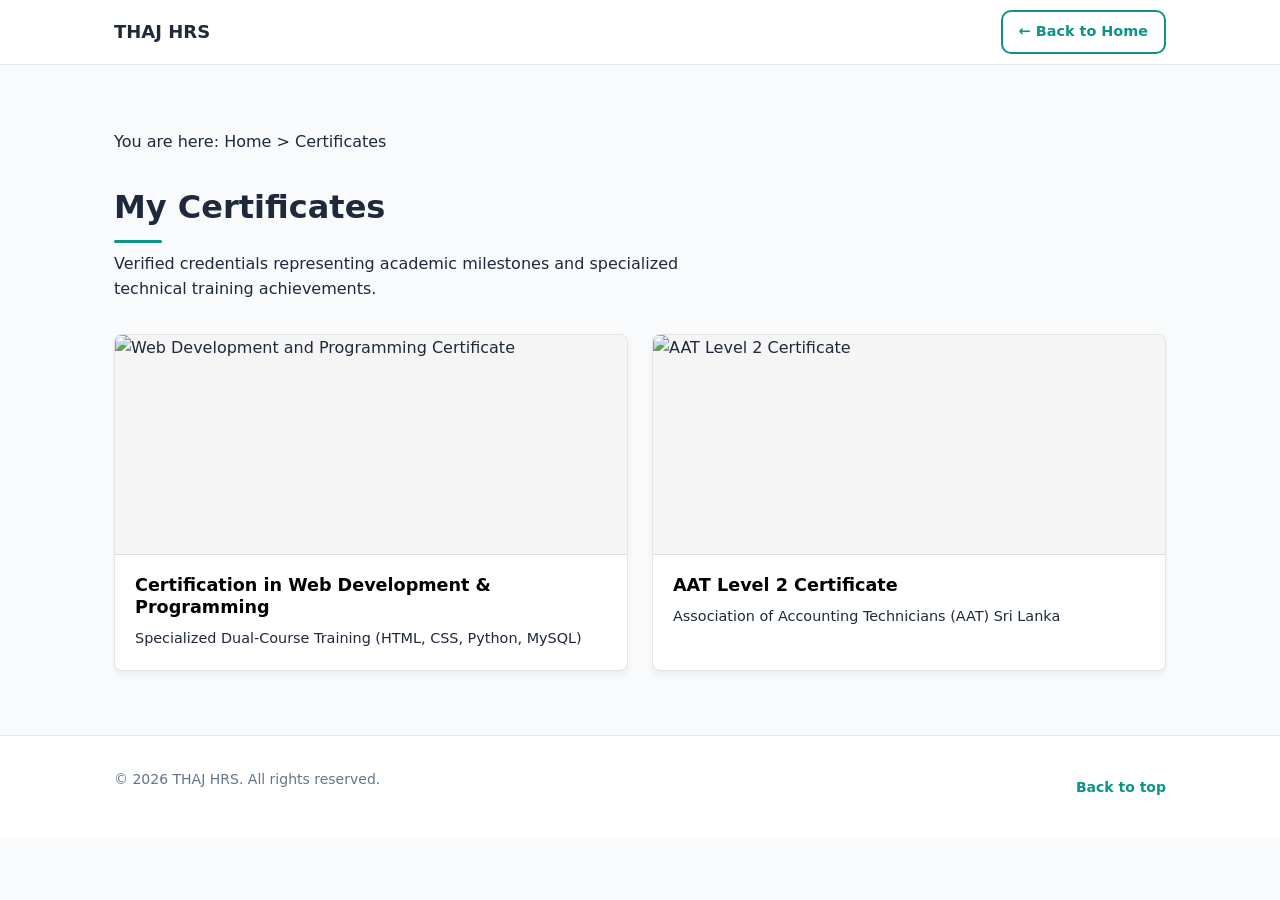
==== certificates.html @ c6d9af39 "Add certificates.html for displaying earned certificates" ====
<!DOCTYPE html>
<html lang="en">
<head>
  <meta charset="UTF-8">
  <meta name="viewport" content="width=device-width, initial-scale=1.0">
  <meta name="description" content="THAJ HRS — Earned Certificates">
  <title>THAJ HRS | Certificates</title>
  <link rel="stylesheet" href="css/style.css">
  <style>
    /* சான்றிதழ்களை கிரிட் வடிவில் அழகாகக் காட்டுவதற்கான பிரத்யேக ஸ்டைல் */
    .cert-grid {
      display: grid;
      grid-template-columns: repeat(auto-fit, minmax(300px, 1fr));
      gap: 24px;
      margin-top: 2rem;
    }
    .cert-card {
      background: #ffffff;
      border: 1px solid rgba(0, 0, 0, 0.1);
      border-radius: 8px;
      overflow: hidden;
      box-shadow: 0 4px 6px rgba(0, 0, 0, 0.05);
      transition: transform 0.2s ease;
    }
    .cert-card:hover {
      transform: translateY(-5px);
    }
    .cert-img-wrap {
      width: 100%;
      height: 220px;
      background-color: #f5f5f5;
      border-bottom: 1px solid rgba(0, 0, 0, 0.1);
    }
    .cert-img {
      width: 100%;
      height: 100%;
      object-fit: contain; /* முழு சான்றிதழும் சிதையாமல் தெரிய இது உதவும் */
      display: block;
    }
    .cert-info {
      padding: 1.25rem;
    }
    .cert-title {
      font-size: 1.1rem;
      font-weight: 700;
      margin-bottom: 0.5rem;
      color: #000000;
    }
    .cert-issuer {
      font-size: 0.9rem;
      color: var(--clr-text-muted);
    }
    .back-nav {
      margin-bottom: 2rem;
    }
  </style>
</head>
<body>

  <header class="site-header">
    <nav class="nav" aria-label="Navigation">
      <a class="nav__logo" href="index.html">THAJ HRS</a>
      <a href="index.html" class="btn btn--secondary" style="padding: 0.5rem 1rem; font-size: 0.9rem;">← Back to Home</a>
    </nav>
  </header>

  <main id="main" class="section">
    <div class="container">
      
      <div class="back-nav">
        <p style="color: var(--clr-text-muted);">You are here: <a href="index.html" style="color: var(--clr-text);">Home</a> &gt; Certificates</p>
      </div>

      <h1 class="section__title" style="text-align: left; margin-bottom: 0.5rem;">My Certificates</h1>
      <p style="color: var(--clr-text-muted); max-width: 600px;">Verified credentials representing academic milestones and specialized technical training achievements.</p>

      <!-- சான்றிதழ்கள் பட்டியல் தொடக்கம் -->
      <div class="cert-grid">

        <!-- சான்றிதழ் 1: Web Development & Programming -->
        <article class="cert-card">
          <div class="cert-img-wrap">
            <!-- குறிப்பு: உங்களது சான்றிதழ் படத்தின் சரியான முகவரியை src-ல் இடவும் -->
            <img class="cert-img" src="assets/web-certificate.jpeg" alt="Web Development and Programming Certificate">
          </div>
          <div class="cert-info">
            <h2 class="cert-title">Certification in Web Development &amp; Programming</h2>
            <p class="cert-issuer">Specialized Dual-Course Training (HTML, CSS, Python, MySQL)</p>
          </div>
        </article>

        <!-- சான்றிதழ் 2: AAT Sri Lanka (உதாரணத்திற்கு சேர்க்கப்பட்டுள்ளது, தேவைக்கேற்ப மாற்றலாம்) -->
        <article class="cert-card">
          <div class="cert-img-wrap">
            <img class="cert-img" src="assets/aat-certificate.jpeg" alt="AAT Level 2 Certificate">
          </div>
          <div class="cert-info">
            <h2 class="cert-title">AAT Level 2 Certificate</h2>
            <p class="cert-issuer">Association of Accounting Technicians (AAT) Sri Lanka</p>
          </div>
        </article>

        <!-- மேலும் சான்றிதழ்கள் இருந்தால் மேலே உள்ள <article>...</article> பகுதியை நகலெடுத்து கீழே சேர்த்துக்கொள்ளலாம் -->

      </div>
      <!-- சான்றிதழ்கள் பட்டியல் முடிவு -->

    </div>
  </main>

  <footer class="footer">
    <div class="container footer__inner">
      <p class="footer__text">&copy; 2026 THAJ HRS. All rights reserved.</p>
      <a class="footer__top" href="#">Back to top</a>
    </div>
  </footer>

</body>
</html>
---- css/style.css ----
/* ==========================================================================
   Portfolio CV — Design tokens
   ========================================================================== */

:root {
  --color-bg: #f8fafc;
  --color-bg-alt: #f1f5f9;
  --color-surface: #ffffff;
  --color-text: #1e293b;
  --color-text-muted: #64748b;
  --color-accent: #0d9488;
  --color-accent-hover: #0f766e;
  --color-accent-light: #ccfbf1;
  --color-border: #e2e8f0;
  --color-header-bg: rgba(255, 255, 255, 0.92);

  --font-family: system-ui, -apple-system, "Segoe UI", Roboto, "Helvetica Neue", Arial, sans-serif;

  --space-xs: 0.25rem;
  --space-sm: 0.5rem;
  --space-md: 1rem;
  --space-lg: 1.5rem;
  --space-xl: 2rem;
  --space-2xl: 3rem;
  --space-3xl: 4rem;

  --radius-sm: 0.375rem;
  --radius-md: 0.625rem;
  --radius-lg: 1rem;
  --radius-full: 9999px;

  --shadow-sm: 0 1px 2px rgba(15, 23, 42, 0.06);
  --shadow-md: 0 4px 12px rgba(15, 23, 42, 0.08);
  --shadow-lg: 0 8px 24px rgba(15, 23, 42, 0.1);

  --max-width: 1100px;
  --header-height: 4rem;
  --transition: 0.2s ease;
}

/* ==========================================================================
   Reset & base
   ========================================================================== */

*,
*::before,
*::after {
  box-sizing: border-box;
}

html {
  scroll-behavior: smooth;
}

body {
  margin: 0;
  font-family: var(--font-family);
  font-size: 1rem;
  line-height: 1.6;
  color: var(--color-text);
  background-color: var(--color-bg);
}

img {
  max-width: 100%;
  height: auto;
  display: block;
}

ul {
  margin: 0;
  padding: 0;
  list-style: none;
}

a {
  color: var(--color-accent);
  text-decoration: none;
  transition: color var(--transition);
}

a:hover {
  color: var(--color-accent-hover);
}

h1, h2, h3 {
  line-height: 1.25;
  margin: 0;
}

p {
  margin: 0 0 var(--space-md);
}

p:last-child {
  margin-bottom: 0;
}

/* ==========================================================================
   Utilities
   ========================================================================== */

.container {
  width: 100%;
  max-width: var(--max-width);
  margin: 0 auto;
  padding: 0 var(--space-lg);
}

.skip-link {
  position: absolute;
  top: -100%;
  left: var(--space-md);
  z-index: 200;
  padding: var(--space-sm) var(--space-md);
  background: var(--color-accent);
  color: #fff;
  border-radius: var(--radius-sm);
}

.skip-link:focus {
  top: var(--space-md);
}

/* ==========================================================================
   Buttons
   ========================================================================== */

.btn {
  display: inline-flex;
  align-items: center;
  justify-content: center;
  padding: 0.75rem 1.5rem;
  font-size: 0.9375rem;
  font-weight: 600;
  border-radius: var(--radius-md);
  border: 2px solid transparent;
  cursor: pointer;
  transition: background-color var(--transition), color var(--transition), border-color var(--transition), transform var(--transition);
}

.btn:focus-visible {
  outline: 2px solid var(--color-accent);
  outline-offset: 2px;
}

.btn--primary {
  background-color: var(--color-accent);
  color: #fff;
}

.btn--primary:hover {
  background-color: var(--color-accent-hover);
  color: #fff;
}

.btn--secondary {
  background-color: transparent;
  color: var(--color-accent);
  border-color: var(--color-accent);
}

.btn--secondary:hover {
  background-color: var(--color-accent-light);
  color: var(--color-accent-hover);
}

.btn--block {
  width: 100%;
}

/* ==========================================================================
   Cards
   ========================================================================== */

.card {
  background: var(--color-surface);
  border: 1px solid var(--color-border);
  border-radius: var(--radius-lg);
  padding: var(--space-lg);
  box-shadow: var(--shadow-sm);
}

/* ==========================================================================
   Header & navigation
   ========================================================================== */

.site-header {
  position: sticky;
  top: 0;
  z-index: 100;
  background: var(--color-header-bg);
  border-bottom: 1px solid var(--color-border);
  backdrop-filter: blur(8px);
}

.nav {
  display: flex;
  align-items: center;
  justify-content: space-between;
  max-width: var(--max-width);
  margin: 0 auto;
  padding: 0 var(--space-lg);
  height: var(--header-height);
}

.nav__logo {
  font-weight: 700;
  font-size: 1.125rem;
  color: var(--color-text);
}

.nav__logo:hover {
  color: var(--color-accent);
}

.nav__toggle {
  display: flex;
  flex-direction: column;
  justify-content: center;
  gap: 5px;
  width: 2.5rem;
  height: 2.5rem;
  padding: var(--space-sm);
  background: transparent;
  border: none;
  cursor: pointer;
  border-radius: var(--radius-sm);
}

.nav__toggle:focus-visible {
  outline: 2px solid var(--color-accent);
  outline-offset: 2px;
}

.nav__toggle-bar {
  display: block;
  width: 100%;
  height: 2px;
  background: var(--color-text);
  border-radius: 1px;
  transition: transform var(--transition), opacity var(--transition);
}

.nav__toggle[aria-expanded="true"] .nav__toggle-bar:nth-child(1) {
  transform: translateY(7px) rotate(45deg);
}

.nav__toggle[aria-expanded="true"] .nav__toggle-bar:nth-child(2) {
  opacity: 0;
}

.nav__toggle[aria-expanded="true"] .nav__toggle-bar:nth-child(3) {
  transform: translateY(-7px) rotate(-45deg);
}

.nav__menu {
  display: none;
  position: absolute;
  top: var(--header-height);
  left: 0;
  right: 0;
  flex-direction: column;
  background: var(--color-surface);
  border-bottom: 1px solid var(--color-border);
  padding: var(--space-md) var(--space-lg);
  gap: var(--space-xs);
  box-shadow: var(--shadow-md);
}

.nav__menu.is-open {
  display: flex;
}

.nav__menu a {
  display: block;
  padding: var(--space-sm) 0;
  color: var(--color-text);
  font-weight: 500;
}

.nav__menu a:hover,
.nav__menu a:focus-visible {
  color: var(--color-accent);
}

@media (min-width: 768px) {
  .nav__toggle {
    display: none;
  }

  .nav__menu {
    display: flex;
    position: static;
    flex-direction: row;
    align-items: center;
    gap: var(--space-lg);
    background: transparent;
    border: none;
    padding: 0;
    box-shadow: none;
  }

  .nav__menu a {
    padding: var(--space-sm) 0;
    font-size: 0.9375rem;
  }
}

/* ==========================================================================
   Hero
   ========================================================================== */

.hero {
  padding: var(--space-2xl) 0 var(--space-3xl);
  background: linear-gradient(180deg, var(--color-bg-alt) 0%, var(--color-bg) 100%);
}

.hero__inner {
  display: flex;
  flex-direction: column-reverse;
  align-items: center;
  gap: var(--space-xl);
}

.hero__content {
  text-align: center;
}

.hero__greeting {
  font-size: 1rem;
  color: var(--color-text-muted);
  margin-bottom: var(--space-sm);
}

.hero__name {
  font-size: clamp(2rem, 5vw, 3rem);
  font-weight: 800;
  letter-spacing: -0.02em;
  margin-bottom: var(--space-sm);
}

.hero__title {
  font-size: 1.25rem;
  font-weight: 600;
  color: var(--color-accent);
  margin-bottom: var(--space-md);
}

.hero__tagline {
  font-size: 1.0625rem;
  color: var(--color-text-muted);
  max-width: 36rem;
  margin: 0 auto var(--space-xl);
}

.hero__actions {
  display: flex;
  flex-wrap: wrap;
  gap: var(--space-md);
  justify-content: center;
}

.hero__image-wrap {
  flex-shrink: 0;
}

.hero__image {
  width: 200px;
  height: 200px;
  border-radius: var(--radius-full);
  border: 4px solid var(--color-surface);
  box-shadow: var(--shadow-lg);
  object-fit: cover;
}

@media (min-width: 768px) {
  .hero {
    padding: var(--space-3xl) 0;
  }

  .hero__inner {
    flex-direction: row;
    justify-content: space-between;
    align-items: center;
    gap: var(--space-2xl);
  }

  .hero__content {
    text-align: left;
    flex: 1;
  }

  .hero__tagline {
    margin: 0 0 var(--space-xl);
  }

  .hero__actions {
    justify-content: flex-start;
  }

  .hero__image {
    width: 280px;
    height: 280px;
  }
}

/* ==========================================================================
   Sections
   ========================================================================== */

.section {
  padding: var(--space-3xl) 0;
}

.section--alt {
  background-color: var(--color-bg-alt);
}

.section__title {
  font-size: clamp(1.5rem, 3vw, 2rem);
  font-weight: 700;
  margin-bottom: var(--space-xl);
  position: relative;
  padding-bottom: var(--space-md);
}

.section__title::after {
  content: "";
  position: absolute;
  bottom: 0;
  left: 0;
  width: 3rem;
  height: 3px;
  background: var(--color-accent);
  border-radius: var(--radius-full);
}

/* ==========================================================================
   About
   ========================================================================== */

.about__grid {
  display: grid;
  gap: var(--space-xl);
}

.about__text p {
  color: var(--color-text-muted);
  font-size: 1.0625rem;
}

.about__highlights-title {
  font-size: 1rem;
  font-weight: 600;
  margin-bottom: var(--space-md);
}

.about__list li {
  padding: var(--space-sm) 0;
  border-bottom: 1px solid var(--color-border);
  color: var(--color-text-muted);
  font-size: 0.9375rem;
}

.about__list li:last-child {
  border-bottom: none;
}

.about__list strong {
  color: var(--color-text);
}

@media (min-width: 768px) {
  .about__grid {
    grid-template-columns: 1.5fr 1fr;
    align-items: start;
  }
}

/* ==========================================================================
   Skills
   ========================================================================== */

.skills__grid {
  display: grid;
  gap: var(--space-lg);
}

.skill-group__title {
  font-size: 0.875rem;
  font-weight: 600;
  text-transform: uppercase;
  letter-spacing: 0.05em;
  color: var(--color-text-muted);
  margin-bottom: var(--space-md);
}

.tag-list {
  display: flex;
  flex-wrap: wrap;
  gap: var(--space-sm);
}

.tag-list--sm {
  margin-bottom: var(--space-md);
}

.tag {
  display: inline-block;
  padding: 0.35rem 0.75rem;
  font-size: 0.8125rem;
  font-weight: 500;
  background: var(--color-accent-light);
  color: var(--color-accent-hover);
  border-radius: var(--radius-full);
}

@media (min-width: 768px) {
  .skills__grid {
    grid-template-columns: repeat(3, 1fr);
  }
}

/* ==========================================================================
   Experience (timeline)
   ========================================================================== */

.timeline {
  display: flex;
  flex-direction: column;
  gap: var(--space-lg);
}

.timeline__role {
  font-size: 1.125rem;
  font-weight: 600;
  margin-bottom: var(--space-xs);
}

.timeline__meta {
  font-size: 0.9375rem;
  color: var(--color-text-muted);
  margin-bottom: var(--space-md);
}

.timeline__bullets {
  list-style: disc;
  padding-left: 1.25rem;
  color: var(--color-text-muted);
  font-size: 0.9375rem;
}

.timeline__bullets li {
  margin-bottom: var(--space-sm);
}

.timeline__bullets li:last-child {
  margin-bottom: 0;
}

/* ==========================================================================
   Projects
   ========================================================================== */

.projects__grid {
  display: grid;
  gap: var(--space-lg);
}

.project-card__title {
  font-size: 1.125rem;
  font-weight: 600;
  margin-bottom: var(--space-sm);
}

.project-card__desc {
  color: var(--color-text-muted);
  font-size: 0.9375rem;
  margin-bottom: var(--space-md);
}

.project-card__links {
  display: flex;
  gap: var(--space-lg);
}

.project-card__link {
  font-size: 0.875rem;
  font-weight: 600;
}

@media (min-width: 768px) {
  .projects__grid {
    grid-template-columns: repeat(3, 1fr);
  }
}

/* ==========================================================================
   Education
   ========================================================================== */

.education-card__degree {
  font-size: 1.125rem;
  font-weight: 600;
  margin-bottom: var(--space-xs);
}

.education-card__meta {
  font-size: 0.9375rem;
  color: var(--color-text-muted);
  margin-bottom: var(--space-md);
}

.education-card__desc {
  color: var(--color-text-muted);
  font-size: 0.9375rem;
}

/* ==========================================================================
   Contact
   ========================================================================== */

.contact__grid {
  display: grid;
  gap: var(--space-xl);
}

.contact__intro p {
  color: var(--color-text-muted);
  font-size: 1.0625rem;
  margin-bottom: var(--space-lg);
}

.contact__links {
  display: flex;
  flex-direction: column;
  gap: var(--space-md);
}

.contact__link {
  display: block;
  color: var(--color-text);
  padding: var(--space-sm) 0;
}

.contact__link:hover {
  color: var(--color-accent);
}

.contact__link-label {
  display: block;
  font-size: 0.75rem;
  font-weight: 600;
  text-transform: uppercase;
  letter-spacing: 0.05em;
  color: var(--color-text-muted);
  margin-bottom: var(--space-xs);
}

.contact__cta-title {
  font-size: 1.125rem;
  font-weight: 600;
  margin-bottom: var(--space-sm);
}

.contact__cta-text {
  color: var(--color-text-muted);
  font-size: 0.9375rem;
  margin-bottom: var(--space-lg);
}

@media (min-width: 768px) {
  .contact__grid {
    grid-template-columns: 1fr 1fr;
    align-items: start;
  }
}

/* ==========================================================================
   Footer
   ========================================================================== */

.footer {
  padding: var(--space-xl) 0;
  border-top: 1px solid var(--color-border);
  background: var(--color-surface);
}

.footer__inner {
  display: flex;
  flex-direction: column;
  align-items: center;
  gap: var(--space-md);
  text-align: center;
}

.footer__text {
  font-size: 0.875rem;
  color: var(--color-text-muted);
}

.footer__top {
  font-size: 0.875rem;
  font-weight: 600;
}

@media (min-width: 768px) {
  .footer__inner {
    flex-direction: row;
    justify-content: space-between;
    text-align: left;
  }
}

/* ==========================================================================
   Print styles
   ========================================================================== */

@media print {
  .site-header,
  .hero__actions,
  .footer__top,
  .nav__toggle {
    display: none !important;
  }

  .hero {
    padding: var(--space-lg) 0;
  }

  .section {
    padding: var(--space-lg) 0;
    break-inside: avoid;
  }

  .card {
    box-shadow: none;
    border: 1px solid #ccc;
  }

  a {
    color: var(--color-text);
  }
}
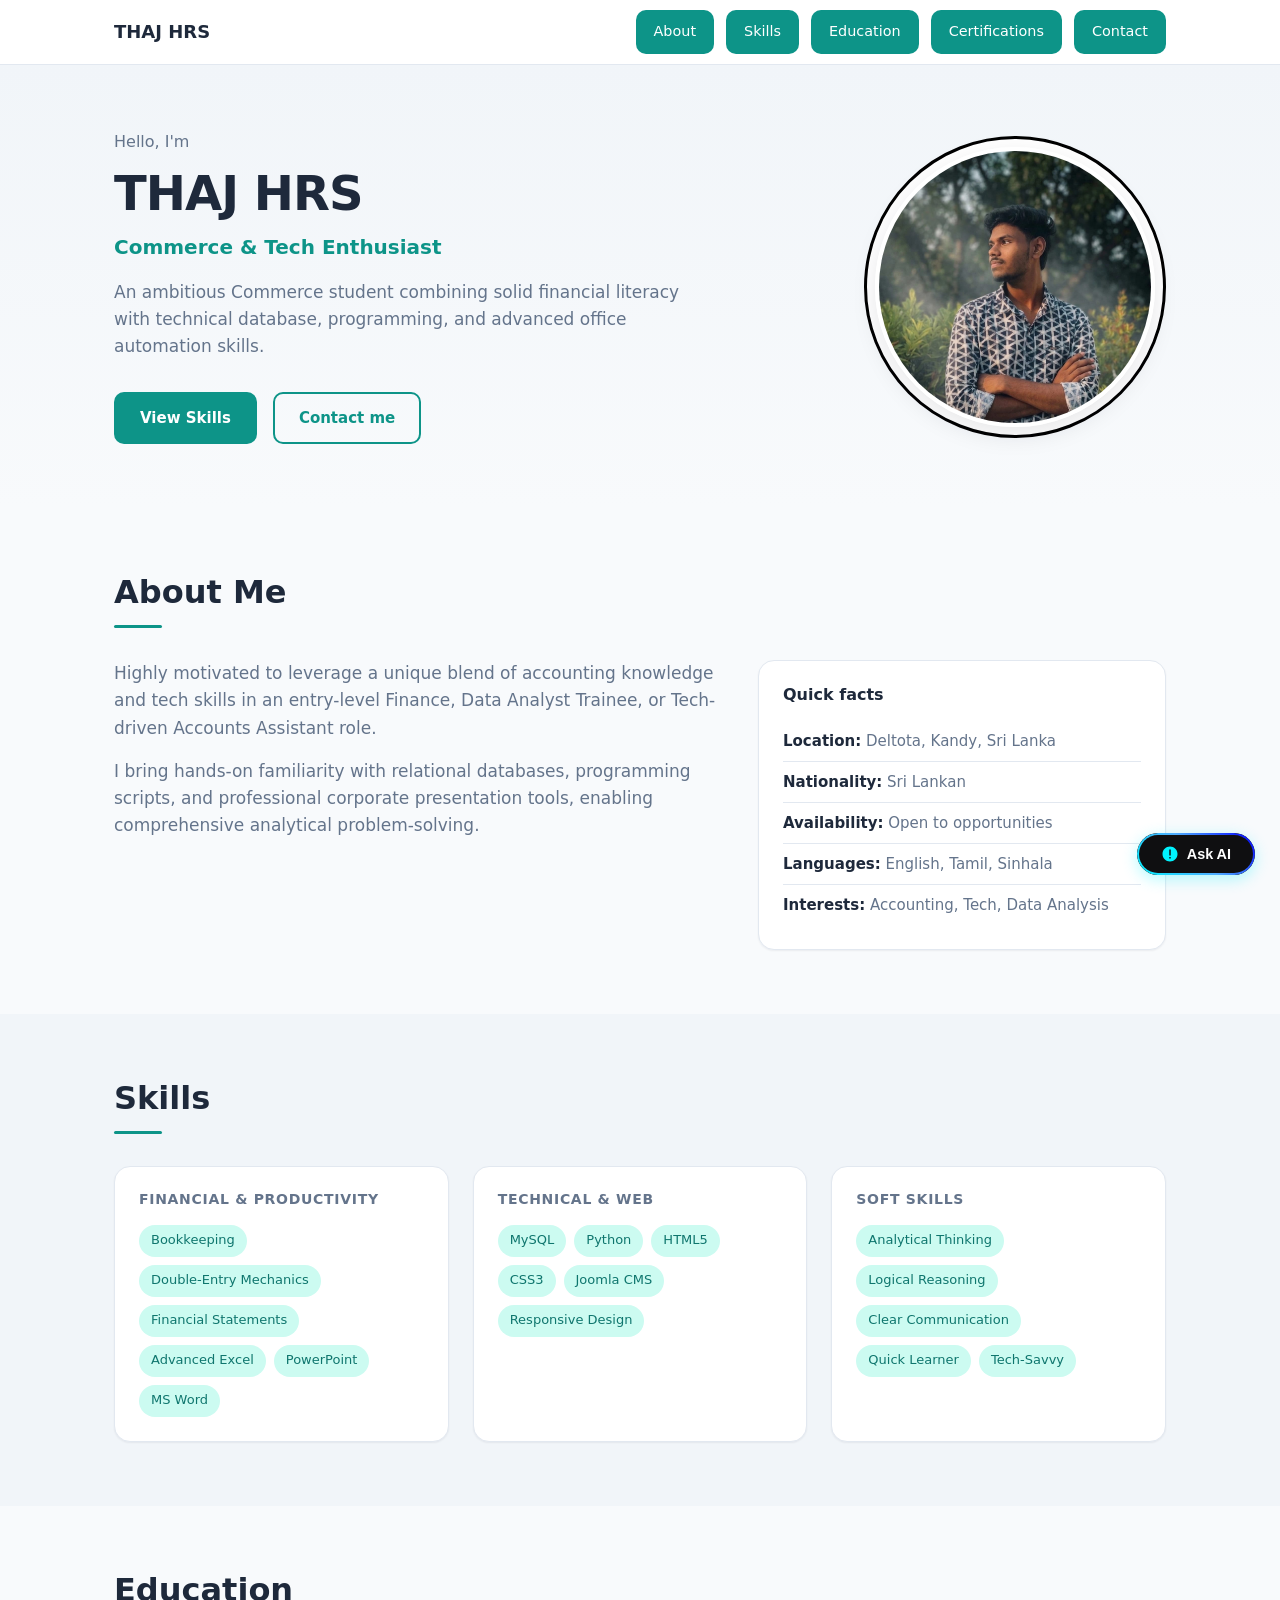
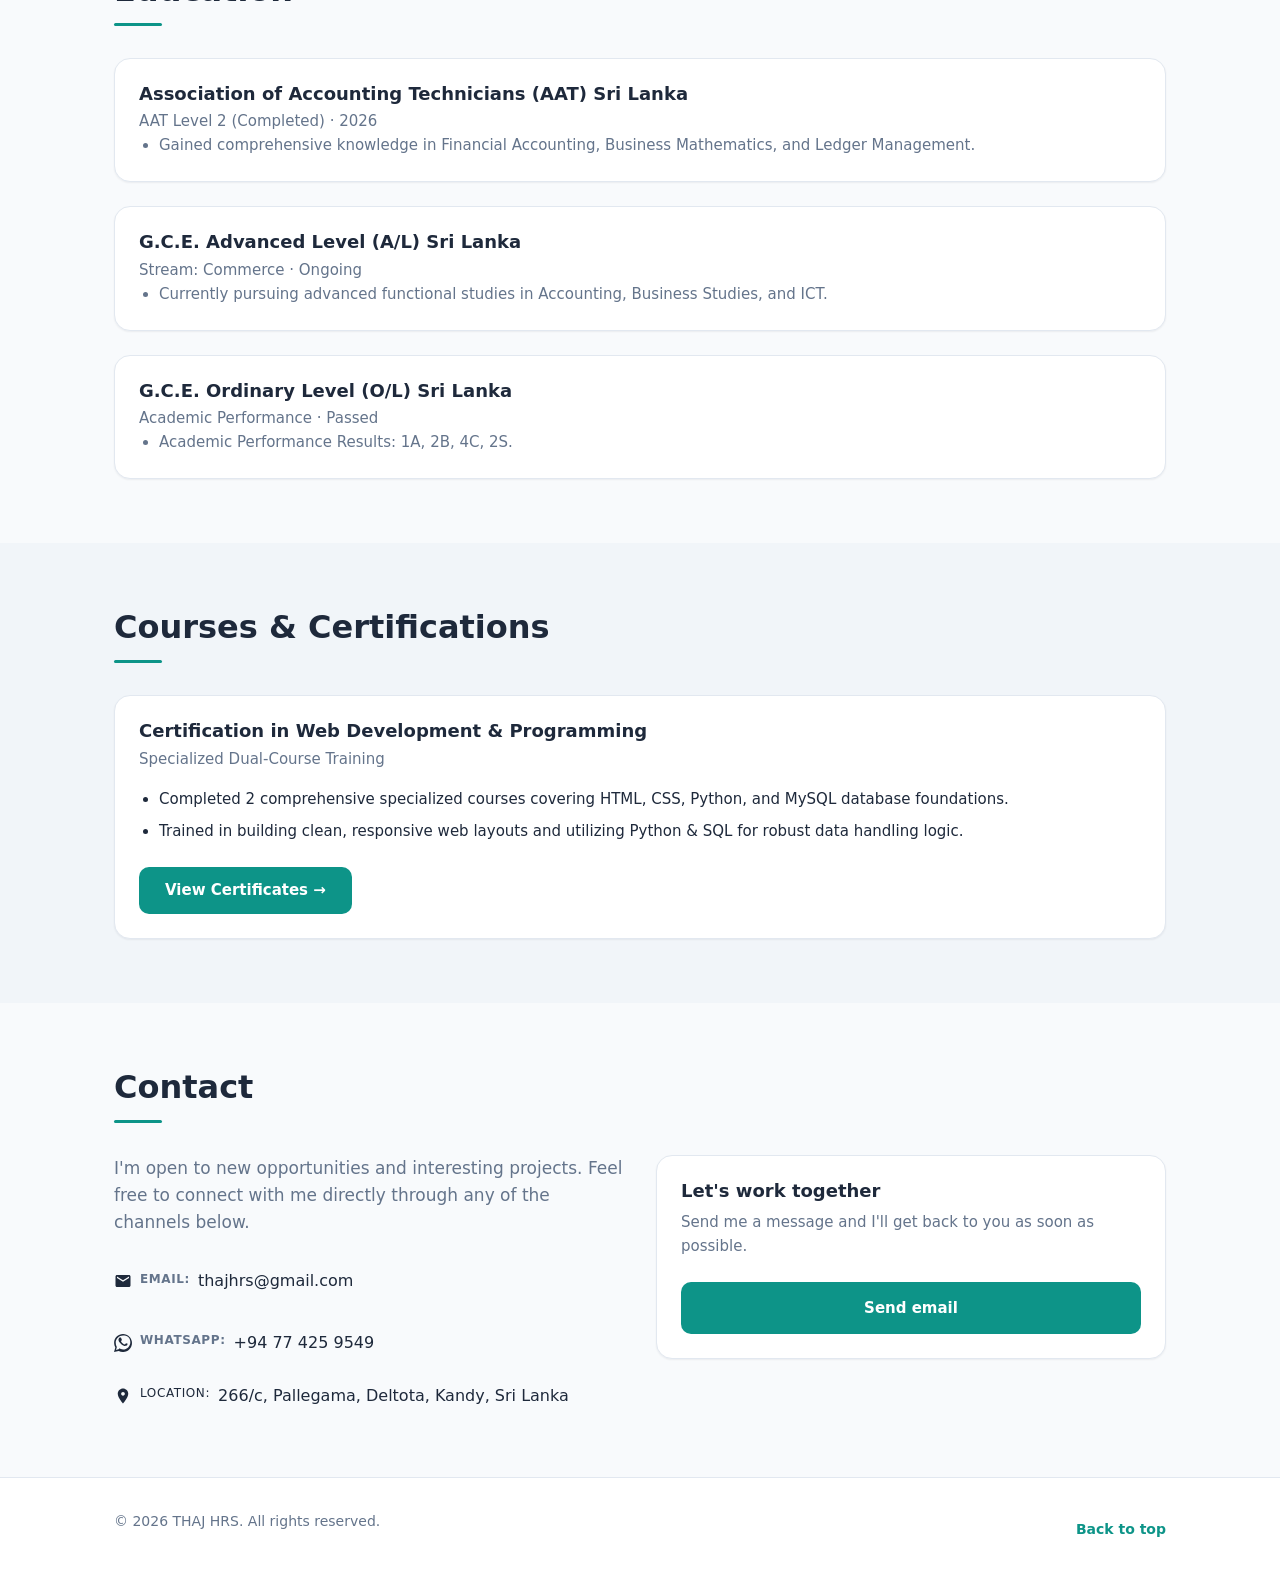
==== commit e170a03b: "Revamp certificates.html with new sections and features Updated the page title and description, adde" ====
--- a/certificates.html
+++ b/certificates.html
@@ -3,109 +3,418 @@
 <head>
   <meta charset="UTF-8">
   <meta name="viewport" content="width=device-width, initial-scale=1.0">
-  <meta name="description" content="THAJ HRS — Earned Certificates">
-  <title>THAJ HRS | Certificates</title>
+  <meta name="description" content="THAJ HRS — Portfolio and CV">
+  <title>THAJ HRS | Portfolio</title>
   <link rel="stylesheet" href="css/style.css">
   <style>
-    /* சான்றிதழ்களை கிரிட் வடிவில் அழகாகக் காட்டுவதற்கான பிரத்யேக ஸ்டைல் */
-    .cert-grid {
-      display: grid;
-      grid-template-columns: repeat(auto-fit, minmax(300px, 1fr));
-      gap: 24px;
-      margin-top: 2rem;
-    }
-    .cert-card {
-      background: #ffffff;
-      border: 1px solid rgba(0, 0, 0, 0.1);
+    /* கணினியில் (Desktop) மெனு பட்டன்கள் அழகாக வரிசையாக இருக்கவும், 
+       போனில் (Mobile) அந்த 3 கோடுகளுக்குள் மறைந்திருக்கவும் இந்த சிறிய பிரத்யேக ஸ்டைல் உதவுகிறது */
+    @media (min-width: 769px) {
+      .nav__menu {
+        display: flex !important;
+        gap: 12px !important;
+        list-style: none !important;
+        padding: 0 !important;
+        margin: 0 !important;
+        align-items: center !important;
+      }
+    }
+    @media (max-width: 768px) {
+      .nav__menu {
+        list-style: none !important;
+        padding: 0 !important;
+        margin: 0 !important;
+      }
+      .nav__menu li {
+        width: 100% !important;
+        text-align: center !important;
+        margin-bottom: 8px !important;
+      }
+      .nav__menu a {
+        display: block !important;
+        width: 100% !important;
+      }
+
+      /* போனில் பார்க்கும்போது மட்டும் கறுப்பு பார்டர் மெலிதாகவும், இடைவெளி குறையவும் இது உதவும் */
+      .hero__image-wrap {
+        border: 1.5px solid #000000 !important; 
+        padding: 4px !important;              
+      }
+    }
+
+    /* லோகோக்கள் மற்றும் எழுத்துக்கள் நேராக சீரமைக்கப்பட (Alignment) இந்த ஸ்டைல் உதவுகிறது */
+    .contact__link-container {
+      display: inline-flex;
+      align-items: center;
+      gap: 8px;
+    }
+    .contact-icon {
+      width: 18px;
+      height: 18px;
+      fill: currentColor;
+      flex-shrink: 0;
+    }
+
+    /* ==========================================================================
+       AI CHATBOT DESIGN STYLES WITH GLOW EFFECT
+       ========================================================================== */
+    .ai-chat-trigger {
+      position: fixed;
+      bottom: 25px;
+      right: 25px;
+      z-index: 9999;
+      background: #0f0f11;
+      color: #ffffff;
+      border: none;
+      border-radius: 50px;
+      padding: 12px 24px;
+      font-size: 0.9rem;
+      font-weight: 600;
+      cursor: pointer;
+      display: flex;
+      align-items: center;
+      gap: 8px;
+      box-shadow: 0 4px 15px rgba(0, 242, 254, 0.3);
+      transition: all 0.3s ease;
+    }
+    .ai-chat-trigger::before {
+      content: '';
+      position: absolute;
+      top: 0; left: 0; right: 0; bottom: 0;
+      border-radius: 50px;
+      padding: 2px;
+      background: linear-gradient(45deg, #00f2fe, #4facfe, #0000ff);
+      -webkit-mask: linear-gradient(#fff 0 0) content-box, linear-gradient(#fff 0 0);
+      -webkit-mask-composite: xor;
+      mask-composite: exclude;
+    }
+    .ai-chat-trigger:hover {
+      transform: translateY(-3px);
+      box-shadow: 0 6px 20px rgba(79, 172, 254, 0.5);
+    }
+    .ai-chat-icon {
+      width: 18px;
+      height: 18px;
+      fill: #00f2fe;
+    }
+    .ai-window-container {
+      position: fixed;
+      bottom: 85px;
+      right: 25px;
+      width: 340px;
+      max-width: 90vw;
+      height: 450px;
+      background: #16161a;
+      border-radius: 16px;
+      box-shadow: 0 8px 32px rgba(0,0,0,0.4);
+      z-index: 9999;
+      display: flex;
+      flex-direction: column;
+      overflow: hidden;
+      border: 1px solid rgba(255,255,255,0.08);
+      font-family: system-ui, -apple-system, sans-serif;
+    }
+    .ai-window-header {
+      background: #0f0f11;
+      color: #fff;
+      padding: 14px 16px;
+      display: flex;
+      justify-content: space-between;
+      align-items: center;
+      border-bottom: 1px solid rgba(255,255,255,0.05);
+    }
+    .ai-status-dot {
+      width: 8px;
+      height: 8px;
+      background: #00ff88;
+      border-radius: 50%;
+      box-shadow: 0 0 8px #00ff88;
+    }
+    .ai-close-btn {
+      background: none;
+      border: none;
+      color: #fff;
+      font-size: 24px;
+      cursor: pointer;
+      opacity: 0.7;
+      transition: 0.2s;
+    }
+    .ai-close-btn:hover { opacity: 1; }
+    .ai-messages-body {
+      flex: 1;
+      padding: 16px;
+      overflow-y: auto;
+      display: flex;
+      flex-direction: column;
+      gap: 12px;
+      background: #121214;
+    }
+    .ai-msg {
+      max-width: 80%;
+      padding: 10px 14px;
+      border-radius: 12px;
+      font-size: 0.85rem;
+      line-height: 1.4;
+    }
+    .ai-msg-bot {
+      background: #1f1f24;
+      color: #e1e1e6;
+      align-self: flex-start;
+      border-bottom-left-radius: 4px;
+      border: 1px solid rgba(255,255,255,0.03);
+    }
+    .ai-msg-user {
+      background: linear-gradient(135deg, #00f2fe, #4facfe);
+      color: #000;
+      font-weight: 500;
+      align-self: flex-end;
+      border-bottom-right-radius: 4px;
+    }
+    .ai-window-footer {
+      padding: 12px;
+      background: #0f0f11;
+      display: flex;
+      gap: 8px;
+      border-top: 1px solid rgba(255,255,255,0.05);
+    }
+    .ai-window-footer input {
+      flex: 1;
+      background: #1c1c21;
+      border: 1px solid rgba(255,255,255,0.1);
+      color: #fff;
+      padding: 8px 12px;
       border-radius: 8px;
-      overflow: hidden;
-      box-shadow: 0 4px 6px rgba(0, 0, 0, 0.05);
-      transition: transform 0.2s ease;
-    }
-    .cert-card:hover {
-      transform: translateY(-5px);
-    }
-    .cert-img-wrap {
-      width: 100%;
-      height: 220px;
-      background-color: #f5f5f5;
-      border-bottom: 1px solid rgba(0, 0, 0, 0.1);
-    }
-    .cert-img {
-      width: 100%;
-      height: 100%;
-      object-fit: contain; /* முழு சான்றிதழும் சிதையாமல் தெரிய இது உதவும் */
-      display: block;
-    }
-    .cert-info {
-      padding: 1.25rem;
-    }
-    .cert-title {
-      font-size: 1.1rem;
-      font-weight: 700;
-      margin-bottom: 0.5rem;
-      color: #000000;
-    }
-    .cert-issuer {
-      font-size: 0.9rem;
-      color: var(--clr-text-muted);
-    }
-    .back-nav {
-      margin-bottom: 2rem;
-    }
+      font-size: 0.85rem;
+      outline: none;
+    }
+    .ai-window-footer input:focus { border-color: #4facfe; }
+    .ai-window-footer button {
+      background: #4facfe;
+      color: #000;
+      border: none;
+      padding: 8px 16px;
+      border-radius: 8px;
+      font-weight: 600;
+      font-size: 0.85rem;
+      cursor: pointer;
+      transition: 0.2s;
+    }
+    .ai-window-footer button:hover { background: #00f2fe; }
   </style>
 </head>
 <body>
+  <a class="skip-link" href="#main">Skip to content</a>
 
   <header class="site-header">
-    <nav class="nav" aria-label="Navigation">
-      <a class="nav__logo" href="index.html">THAJ HRS</a>
-      <a href="index.html" class="btn btn--secondary" style="padding: 0.5rem 1rem; font-size: 0.9rem;">← Back to Home</a>
+    <nav class="nav" aria-label="Main navigation">
+      <a class="nav__logo" href="#">THAJ HRS</a>
+
+      <button class="nav__toggle" type="button" aria-expanded="false" aria-controls="nav-menu" aria-label="Toggle menu">
+        <span class="nav__toggle-bar"></span>
+        <span class="nav__toggle-bar"></span>
+        <span class="nav__toggle-bar"></span>
+      </button>
+
+      <ul class="nav__menu" id="nav-menu">
+        <li><a href="#about" class="btn btn--primary" style="padding: 0.5rem 1rem; font-size: 0.9rem; white-space: nowrap; color: #ffffff !important;">About</a></li>
+        <li><a href="#skills" class="btn btn--primary" style="padding: 0.5rem 1rem; font-size: 0.9rem; white-space: nowrap; color: #ffffff !important;">Skills</a></li>
+        <li><a href="#education" class="btn btn--primary" style="padding: 0.5rem 1rem; font-size: 0.9rem; white-space: nowrap; color: #ffffff !important;">Education</a></li>
+        <li><a href="#certifications" class="btn btn--primary" style="padding: 0.5rem 1rem; font-size: 0.9rem; white-space: nowrap; color: #ffffff !important;">Certifications</a></li>
+        <li><a href="#contact" class="btn btn--primary" style="padding: 0.5rem 1rem; font-size: 0.9rem; white-space: nowrap; color: #ffffff !important;">Contact</a></li>
+      </ul>
     </nav>
   </header>
 
-  <main id="main" class="section">
-    <div class="container">
-      
-      <div class="back-nav">
-        <p style="color: var(--clr-text-muted);">You are here: <a href="index.html" style="color: var(--clr-text);">Home</a> &gt; Certificates</p>
-      </div>
-
-      <h1 class="section__title" style="text-align: left; margin-bottom: 0.5rem;">My Certificates</h1>
-      <p style="color: var(--clr-text-muted); max-width: 600px;">Verified credentials representing academic milestones and specialized technical training achievements.</p>
-
-      <!-- சான்றிதழ்கள் பட்டியல் தொடக்கம் -->
-      <div class="cert-grid">
-
-        <!-- சான்றிதழ் 1: Web Development & Programming -->
-        <article class="cert-card">
-          <div class="cert-img-wrap">
-            <!-- குறிப்பு: உங்களது சான்றிதழ் படத்தின் சரியான முகவரியை src-ல் இடவும் -->
-            <img class="cert-img" src="assets/web-certificate.jpeg" alt="Web Development and Programming Certificate">
-          </div>
-          <div class="cert-info">
-            <h2 class="cert-title">Certification in Web Development &amp; Programming</h2>
-            <p class="cert-issuer">Specialized Dual-Course Training (HTML, CSS, Python, MySQL)</p>
-          </div>
-        </article>
-
-        <!-- சான்றிதழ் 2: AAT Sri Lanka (உதாரணத்திற்கு சேர்க்கப்பட்டுள்ளது, தேவைக்கேற்ப மாற்றலாம்) -->
-        <article class="cert-card">
-          <div class="cert-img-wrap">
-            <img class="cert-img" src="assets/aat-certificate.jpeg" alt="AAT Level 2 Certificate">
-          </div>
-          <div class="cert-info">
-            <h2 class="cert-title">AAT Level 2 Certificate</h2>
-            <p class="cert-issuer">Association of Accounting Technicians (AAT) Sri Lanka</p>
-          </div>
-        </article>
-
-        <!-- மேலும் சான்றிதழ்கள் இருந்தால் மேலே உள்ள <article>...</article> பகுதியை நகலெடுத்து கீழே சேர்த்துக்கொள்ளலாம் -->
-
-      </div>
-      <!-- சான்றிதழ்கள் பட்டியல் முடிவு -->
-
-    </div>
+  <main id="main">
+    <section class="hero" aria-labelledby="hero-heading">
+      <div class="container hero__inner">
+        <div class="hero__content">
+          <p class="hero__greeting">Hello, I'm</p>
+          <h1 id="hero-heading" class="hero__name">THAJ HRS</h1>
+          <p class="hero__title">Commerce &amp; Tech Enthusiast</p>
+          <p class="hero__tagline">An ambitious Commerce student combining solid financial literacy with technical database, programming, and advanced office automation skills.</p>
+          <div class="hero__actions">
+            <a class="btn btn--primary" href="#skills">View Skills</a>
+            <a class="btn btn--secondary" href="#contact">Contact me</a>
+          </div>
+        </div>
+        
+        <div class="hero__image-wrap" style="display: inline-block; border-radius: 50%; padding: 8px; border: 3px solid #000000; background-color: #ffffff; box-sizing: border-box;">
+          <img class="hero__image" src="assets/thaj%20profile.jpeg" alt="THAJ HRS profile photo" width="280" height="280" style="border-radius: 50%; display: block; object-fit: cover;">
+        </div>
+      </div>
+    </section>
+
+    <section id="about" class="section" aria-labelledby="about-heading">
+      <div class="container">
+        <h2 id="about-heading" class="section__title">About Me</h2>
+        <div class="about__grid">
+          <div class="about__text">
+            <p>
+              Highly motivated to leverage a unique blend of accounting knowledge and tech skills in an entry-level Finance, Data Analyst Trainee, or Tech-driven Accounts Assistant role.
+            </p>
+            <p>
+              I bring hands-on familiarity with relational databases, programming scripts, and professional corporate presentation tools, enabling comprehensive analytical problem-solving.
+            </p>
+          </div>
+          <div class="about__highlights card">
+            <h3 class="about__highlights-title">Quick facts</h3>
+            <ul class="about__list">
+              <li><strong>Location:</strong> Deltota, Kandy, Sri Lanka</li>
+              <li><strong>Nationality:</strong> Sri Lankan</li>
+              <li><strong>Availability:</strong> Open to opportunities</li>
+              <li><strong>Languages:</strong> English, Tamil, Sinhala</li>
+              <li><strong>Interests:</strong> Accounting, Tech, Data Analysis</li>
+            </ul>
+          </div>
+        </div>
+      </div>
+    </section>
+
+    <section id="skills" class="section section--alt" aria-labelledby="skills-heading">
+      <div class="container">
+        <h2 id="skills-heading" class="section__title">Skills</h2>
+        <div class="skills__grid">
+          <div class="card skill-group">
+            <h3 class="skill-group__title">Financial &amp; Productivity</h3>
+            <ul class="tag-list">
+              <li class="tag">Bookkeeping</li>
+              <li class="tag">Double-Entry Mechanics</li>
+              <li class="tag">Financial Statements</li>
+              <li class="tag">Advanced Excel</li>
+              <li class="tag">PowerPoint</li>
+              <li class="tag">MS Word</li>
+            </ul>
+          </div>
+          <div class="card skill-group">
+            <h3 class="skill-group__title">Technical &amp; Web</h3>
+            <ul class="tag-list">
+              <li class="tag">MySQL</li>
+              <li class="tag">Python</li>
+              <li class="tag">HTML5</li>
+              <li class="tag">CSS3</li>
+              <li class="tag">Joomla CMS</li>
+              <li class="tag">Responsive Design</li>
+            </ul>
+          </div>
+          <div class="card skill-group">
+            <h3 class="skill-group__title">Soft Skills</h3>
+            <ul class="tag-list">
+              <li class="tag">Analytical Thinking</li>
+              <li class="tag">Logical Reasoning</li>
+              <li class="tag">Clear Communication</li>
+              <li class="tag">Quick Learner</li>
+              <li class="tag">Tech-Savvy</li>
+            </ul>
+          </div>
+        </div>
+      </div>
+    </section>
+
+    <section id="education" class="section" aria-labelledby="education-heading">
+      <div class="container">
+        <h2 id="education-heading" class="section__title">Education</h2>
+        <div class="timeline">
+          <article class="timeline__item card">
+            <div class="timeline__header">
+              <h3 class="timeline__role">Association of Accounting Technicians (AAT) Sri Lanka</h3>
+              <p class="timeline__meta">AAT Level 2 (Completed) · 2026</p>
+            </div>
+            <ul class="timeline__bullets">
+              <li>Gained comprehensive knowledge in Financial Accounting, Business Mathematics, and Ledger Management.</li>
+            </ul>
+          </article>
+          <article class="timeline__item card">
+            <div class="timeline__header">
+              <h3 class="timeline__role">G.C.E. Advanced Level (A/L) Sri Lanka</h3>
+              <p class="timeline__meta">Stream: Commerce · Ongoing</p>
+            </div>
+            <ul class="timeline__bullets">
+              <li>Currently pursuing advanced functional studies in Accounting, Business Studies, and ICT.</li>
+            </ul>
+          </article>
+          <article class="timeline__item card">
+            <div class="timeline__header">
+              <h3 class="timeline__role">G.C.E. Ordinary Level (O/L) Sri Lanka</h3>
+              <p class="timeline__meta">Academic Performance · Passed</p>
+            </div>
+            <ul class="timeline__bullets">
+              <li>Academic Performance Results: 1A, 2B, 4C, 2S.</li>
+            </ul>
+          </article>
+        </div>
+      </div>
+    </section>
+
+    <section id="certifications" class="section section--alt" aria-labelledby="certifications-heading">
+      <div class="container">
+        <h2 id="certifications-heading" class="section__title">Courses &amp; Certifications</h2>
+        <div class="timeline">
+          <article class="card education-card">
+            <h3 class="education-card__degree">Certification in Web Development &amp; Programming</h3>
+            <p class="education-card__meta">Specialized Dual-Course Training</p>
+            <ul class="timeline__bullets" style="padding-left: 1.25rem; color: var(--clr-text-muted); list-style-type: disc; margin-bottom: 1.5rem;">
+              <li>Completed 2 comprehensive specialized courses covering HTML, CSS, Python, and MySQL database foundations.</li>
+              <li>Trained in building clean, responsive web layouts and utilizing Python &amp; SQL for robust data handling logic.</li>
+            </ul>
+            <div style="margin-top: 1.5rem;">
+              <a href="certificates.html" class="btn btn--primary" style="display: inline-block; padding: 0.6rem 1.5rem; text-decoration: none; color: #ffffff !important;">View Certificates →</a>
+            </div>
+          </article>
+        </div>
+      </div>
+    </section>
+
+    <section id="contact" class="section" aria-labelledby="contact-heading">
+      <div class="container">
+        <h2 id="contact-heading" class="section__title">Contact</h2>
+        <div class="contact__grid">
+          <div class="contact__intro">
+            <p>
+              I'm open to new opportunities and interesting projects. Feel free to connect with me directly through any of the channels below.
+            </p>
+            <ul class="contact__links">
+              <li>
+                <a href="mailto:thajhrs@gmail.com" class="contact__link">
+                  <div class="contact__link-container">
+                    <svg class="contact-icon" viewBox="0 0 24 24">
+                      <path d="M20 4H4c-1.1 0-1.99.9-1.99 2L2 18c0 1.1.9 2 2 2h16c1.1 0 2-.9 2-2V6c0-1.1-.9-2-2-2zm0 4l-8 5-8-5V6l8 5 8-5v2z"/>
+                    </svg>
+                    <span class="contact__link-label">Email:</span>
+                    thajhrs@gmail.com
+                  </div>
+                </a>
+              </li>
+              <li>
+                <a href="https://wa.me/94774259549" class="contact__link" target="_blank" rel="noopener noreferrer">
+                  <div class="contact__link-container">
+                    <svg class="contact-icon" viewBox="0 0 24 24">
+                      <path d="M.057 24l1.687-6.163c-1.041-1.804-1.588-3.849-1.587-5.946C.06 5.348 5.397.01 12.008.01c3.202.001 6.212 1.246 8.477 3.514 2.266 2.268 3.507 5.28 3.505 8.484-.004 6.657-5.34 11.997-11.953 11.997-2.005-.001-3.973-.502-5.713-1.457L0 24zm6.59-4.846c1.6.95 3.488 1.451 5.414 1.452 5.352 0 9.709-4.357 9.711-9.71.002-2.595-1.005-5.035-2.837-6.87C17.103 2.187 14.661 1.93 12.01 1.93c-5.354 0-9.712 4.358-9.715 9.713-.001 1.97.513 3.894 1.492 5.594L2.78 21.2l4.133-1.083zm12.08-5.719c-.33-.165-1.952-.963-2.251-1.072-.3-.11-.518-.165-.736.165-.218.33-.846 1.072-1.037 1.29-.19.218-.38.245-.71.08-.33-.165-1.395-.515-2.657-1.64-1.012-.903-1.694-2.02-1.892-2.35-.198-.33-.021-.508.144-.672.148-.148.33-.385.495-.578.165-.192.22-.33.33-.55.11-.22.055-.413-.028-.578-.083-.165-.736-1.774-1.009-2.434-.266-.64-.538-.554-.736-.564-.19-.01-.408-.01-.626-.01-.218 0-.573.082-.872.413-.3.33-1.146 1.12-1.146 2.732 0 1.612 1.173 3.169 1.336 3.39 1.65 2.185 3.19 3.39 5.088 4.21 1.897.818 2.328.655 3.154.545.825-.109 1.952-.797 2.227-1.54.275-.743.275-1.378.193-1.51-.083-.133-.3-.217-.63-.382z"/>
+                    </svg>
+                    <span class="contact__link-label">WhatsApp:</span>
+                    +94 77 425 9549
+                  </div>
+                </a>
+              </li>
+              <li>
+                <div class="contact__link-container" style="color: var(--clr-text-muted);">
+                  <svg class="contact-icon" viewBox="0 0 24 24" style="color: var(--clr-text);">
+                    <path d="M12 2C8.13 2 5 5.13 5 9c0 5.25 7 13 7 13s7-7.75 7-13c0-3.87-3.13-7-7-7zm0 9.5c-1.38 0-2.5-1.12-2.5-2.5s1.12-2.5 2.5-2.5 2.5 1.12 2.5 2.5-1.12 2.5-2.5 2.5z"/>
+                  </svg>
+                  <span class="contact__link-label" style="font-weight: var(--fw-bold); color: var(--clr-text);">Location:</span>
+                  266/c, Pallegama, Deltota, Kandy, Sri Lanka
+                </div>
+              </li>
+            </ul>
+          </div>
+          <div class="card contact__cta">
+            <h3 class="contact__cta-title">Let's work together</h3>
+            <p class="contact__cta-text">Send me a message and I'll get back to you as soon as possible.</p>
+            <a class="btn btn--primary btn--block" href="mailto:thajhrs@gmail.com">Send email</a>
+          </div>
+        </div>
+      </div>
+    </section>
   </main>
 
   <footer class="footer">
@@ -115,5 +424,151 @@
     </div>
   </footer>
 
+  <button id="ai-chat-toggle" class="ai-chat-trigger" aria-label="Open AI Assistant">
+    <svg viewBox="0 0 24 24" class="ai-chat-icon">
+      <path d="M12 2c5.52 0 10 4.48 10 10s-4.48 10-10 10S2 17.52 2 12 6.48 2 12 2zm1 14h-2v2h2v-2zm0-10h-2v8h2V6z"/>
+    </svg>
+    <span>Ask AI</span>
+  </button>
+
+  <div id="ai-chat-window" class="ai-window-container" style="display: none;">
+    <div class="ai-window-header">
+      <div style="display: flex; align-items: center; gap: 8px;">
+        <div class="ai-status-dot"></div>
+        <div>
+          <h4 style="margin: 0; font-size: 0.95rem; font-weight: 600;">THAJ AI Assistant</h4>
+          <p style="margin: 0; font-size: 0.75rem; opacity: 0.8;">Live Page Reader</p>
+        </div>
+      </div>
+      <button id="ai-chat-close" class="ai-close-btn">&times;</button>
+    </div>
+
+    <div id="ai-chat-messages" class="ai-messages-body">
+      <div class="ai-msg class-ai-msg-bot ai-msg-bot">
+        Hello! I can automatically scan this entire portfolio page. Ask me any question about Thaj's details!
+      </div>
+    </div>
+
+    <div class="ai-window-footer">
+      <input type="text" id="ai-chat-input" placeholder="Ask anything about this page..." autocomplete="off">
+      <button id="ai-chat-send">Send</button>
+    </div>
+  </div>
+
+  <script src="js/nav.js"></script>
+
+  <script>
+    const chatToggle = document.getElementById('ai-chat-toggle');
+    const chatWindow = document.getElementById('ai-chat-window');
+    const chatClose = document.getElementById('ai-chat-close');
+    const chatInput = document.getElementById('ai-chat-input');
+    const chatMessages = document.getElementById('ai-chat-messages');
+    const chatSend = document.getElementById('ai-chat-send');
+
+    chatToggle.addEventListener('click', () => {
+      chatWindow.style.display = chatWindow.style.display === 'none' ? 'flex' : 'none';
+    });
+    chatClose.addEventListener('click', () => { chatWindow.style.display = 'none'; });
+
+    function getKnowledgeFromWebsite() {
+      const dataPoints = [];
+      document.querySelectorAll('section, .card, .timeline__item, .about__list li, .tag-list li').forEach(el => {
+        let text = el.innerText || el.textContent;
+        text = text.replace(/\s+/g, ' ').trim();
+        if (text.length > 10 && !text.includes('Hello! I can automatically')) {
+          dataPoints.push(text);
+        }
+      });
+      return dataPoints;
+    }
+
+    function fuzzyMatch(word1, word2) {
+      if (word1 === word2) return true;
+      if (word1.length < 3 || word2.length < 3) return word1.includes(word2) || word2.includes(word1);
+      
+      const track = Array(word2.length + 1).fill(null).map(() => Array(word1.length + 1).fill(null));
+      for (let i = 0; i <= word1.length; i += 1) track[0][i] = i;
+      for (let j = 0; j <= word2.length; j += 1) track[j][0] = j;
+      
+      for (let j = 1; j <= word2.length; j += 1) {
+        for (let i = 1; i <= word1.length; i += 1) {
+          const indicator = word1[i - 1] === word2[j - 1] ? 0 : 1;
+          track[j][i] = Math.min(
+            track[j - 1][i] + 1,
+            track[j][i - 1] + 1,
+            track[j - 1][i - 1] + indicator
+          );
+        }
+      }
+      
+      const distance = track[word2.length][word1.length];
+      const maxLength = Math.max(word1.length, word2.length);
+      return (maxLength - distance) / maxLength > 0.75; 
+    }
+
+    function handleResponse() {
+      const query = chatInput.value.trim();
+      if (!query) return;
+
+      appendMessage(query, 'user');
+      chatInput.value = '';
+
+      setTimeout(() => {
+        const queryWords = query.toLowerCase().replace(/[.,\/#!$%\^&\*;:{}=\-_`~()]/g,"").split(' ').filter(w => w.length > 2);
+        const sourceData = getKnowledgeFromWebsite();
+        let bestMatch = "";
+        let highestScore = 0;
+
+        sourceData.forEach(textBlock => {
+          let score = 0;
+          const blockWords = textBlock.toLowerCase().replace(/[.,\/#!$%\^&\*;:{}=\-_`~()]/g,"").split(' ');
+          
+          queryWords.forEach(qWord => {
+            if (textBlock.toLowerCase().includes(qWord)) {
+              score += 3;
+            } else {
+              for (let bWord of blockWords) {
+                if (fuzzyMatch(qWord, bWord)) {
+                  score += 2;
+                  break;
+                }
+              }
+            }
+          });
+
+          const lowerBlock = textBlock.toLowerCase();
+          queryWords.forEach(qw => {
+            if ((fuzzyMatch(qw, 'skill') || fuzzyMatch(qw, 'skils')) && lowerBlock.includes('skill')) score += 1;
+            if ((fuzzyMatch(qw, 'education') || fuzzyMatch(qw, 'edukation')) && lowerBlock.includes('education')) score += 1;
+            if ((fuzzyMatch(qw, 'contact') || fuzzyMatch(qw, 'contack')) && lowerBlock.includes('email')) score += 1;
+            if (qw === 'aat' && lowerBlock.includes('aat')) score += 2;
+          });
+
+          if (score > highestScore) {
+            highestScore = score;
+            bestMatch = textBlock;
+          }
+        });
+
+        let reply = "I searched through the page but couldn't find a specific detail for that. Please try asking about Thaj's skills, AAT education, or contact details!";
+        if (highestScore > 1 && bestMatch) {
+          reply = `Based on Thaj's website: "${bestMatch}"`;
+        }
+
+        appendMessage(reply, 'bot');
+      }, 550);
+    }
+
+    function appendMessage(text, sender) {
+      const msg = document.createElement('div');
+      msg.classList.add('ai-msg', `ai-msg-${sender}`);
+      msg.innerText = text;
+      chatMessages.appendChild(msg);
+      chatMessages.scrollTop = chatMessages.scrollHeight;
+    }
+
+    chatSend.addEventListener('click', handleResponse);
+    chatInput.addEventListener('keypress', (e) => { if (e.key === 'Enter') handleResponse(); });
+  </script>
 </body>
 </html>
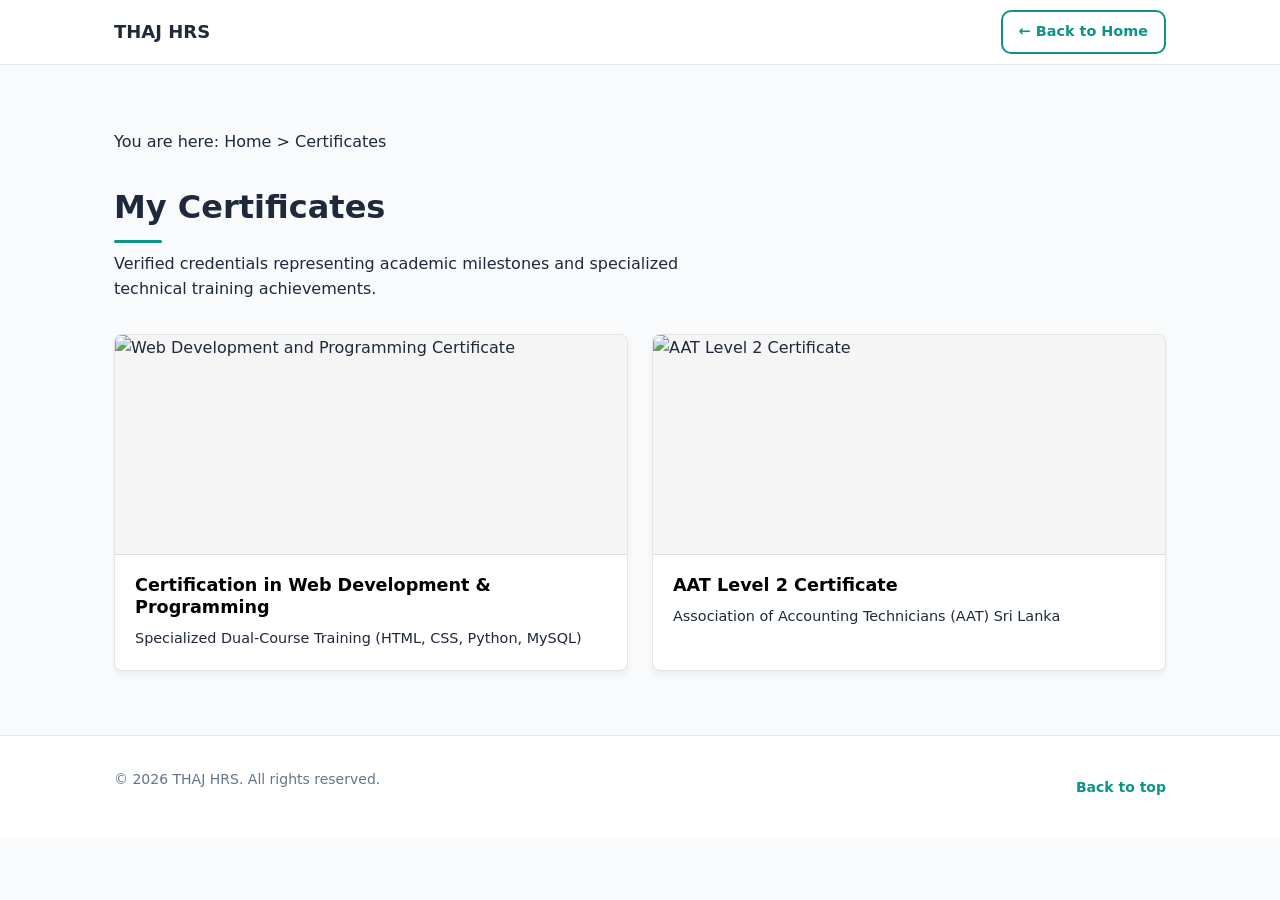
==== commit 3a8505f3: "Update certificates.html" ====
--- a/certificates.html
+++ b/certificates.html
@@ -3,418 +3,109 @@
 <head>
   <meta charset="UTF-8">
   <meta name="viewport" content="width=device-width, initial-scale=1.0">
-  <meta name="description" content="THAJ HRS — Portfolio and CV">
-  <title>THAJ HRS | Portfolio</title>
+  <meta name="description" content="THAJ HRS — Earned Certificates">
+  <title>THAJ HRS | Certificates</title>
   <link rel="stylesheet" href="css/style.css">
   <style>
-    /* கணினியில் (Desktop) மெனு பட்டன்கள் அழகாக வரிசையாக இருக்கவும், 
-       போனில் (Mobile) அந்த 3 கோடுகளுக்குள் மறைந்திருக்கவும் இந்த சிறிய பிரத்யேக ஸ்டைல் உதவுகிறது */
-    @media (min-width: 769px) {
-      .nav__menu {
-        display: flex !important;
-        gap: 12px !important;
-        list-style: none !important;
-        padding: 0 !important;
-        margin: 0 !important;
-        align-items: center !important;
-      }
+    /* சான்றிதழ்களை கிரிட் வடிவில் அழகாகக் காட்டுவதற்கான பிரத்யேக ஸ்டைல் */
+    .cert-grid {
+      display: grid;
+      grid-template-columns: repeat(auto-fit, minmax(300px, 1fr));
+      gap: 24px;
+      margin-top: 2rem;
     }
-    @media (max-width: 768px) {
-      .nav__menu {
-        list-style: none !important;
-        padding: 0 !important;
-        margin: 0 !important;
-      }
-      .nav__menu li {
-        width: 100% !important;
-        text-align: center !important;
-        margin-bottom: 8px !important;
-      }
-      .nav__menu a {
-        display: block !important;
-        width: 100% !important;
-      }
-
-      /* போனில் பார்க்கும்போது மட்டும் கறுப்பு பார்டர் மெலிதாகவும், இடைவெளி குறையவும் இது உதவும் */
-      .hero__image-wrap {
-        border: 1.5px solid #000000 !important; 
-        padding: 4px !important;              
-      }
+    .cert-card {
+      background: #ffffff;
+      border: 1px solid rgba(0, 0, 0, 0.1);
+      border-radius: 8px;
+      overflow: hidden;
+      box-shadow: 0 4px 6px rgba(0, 0, 0, 0.05);
+      transition: transform 0.2s ease;
     }
-
-    /* லோகோக்கள் மற்றும் எழுத்துக்கள் நேராக சீரமைக்கப்பட (Alignment) இந்த ஸ்டைல் உதவுகிறது */
-    .contact__link-container {
-      display: inline-flex;
-      align-items: center;
-      gap: 8px;
+    .cert-card:hover {
+      transform: translateY(-5px);
     }
-    .contact-icon {
-      width: 18px;
-      height: 18px;
-      fill: currentColor;
-      flex-shrink: 0;
+    .cert-img-wrap {
+      width: 100%;
+      height: 220px;
+      background-color: #f5f5f5;
+      border-bottom: 1px solid rgba(0, 0, 0, 0.1);
     }
-
-    /* ==========================================================================
-       AI CHATBOT DESIGN STYLES WITH GLOW EFFECT
-       ========================================================================== */
-    .ai-chat-trigger {
-      position: fixed;
-      bottom: 25px;
-      right: 25px;
-      z-index: 9999;
-      background: #0f0f11;
-      color: #ffffff;
-      border: none;
-      border-radius: 50px;
-      padding: 12px 24px;
+    .cert-img {
+      width: 100%;
+      height: 100%;
+      object-fit: contain; /* முழு சான்றிதழும் சிதையாமல் தெரிய இது உதவும் */
+      display: block;
+    }
+    .cert-info {
+      padding: 1.25rem;
+    }
+    .cert-title {
+      font-size: 1.1rem;
+      font-weight: 700;
+      margin-bottom: 0.5rem;
+      color: #000000;
+    }
+    .cert-issuer {
       font-size: 0.9rem;
-      font-weight: 600;
-      cursor: pointer;
-      display: flex;
-      align-items: center;
-      gap: 8px;
-      box-shadow: 0 4px 15px rgba(0, 242, 254, 0.3);
-      transition: all 0.3s ease;
+      color: var(--clr-text-muted);
     }
-    .ai-chat-trigger::before {
-      content: '';
-      position: absolute;
-      top: 0; left: 0; right: 0; bottom: 0;
-      border-radius: 50px;
-      padding: 2px;
-      background: linear-gradient(45deg, #00f2fe, #4facfe, #0000ff);
-      -webkit-mask: linear-gradient(#fff 0 0) content-box, linear-gradient(#fff 0 0);
-      -webkit-mask-composite: xor;
-      mask-composite: exclude;
+    .back-nav {
+      margin-bottom: 2rem;
     }
-    .ai-chat-trigger:hover {
-      transform: translateY(-3px);
-      box-shadow: 0 6px 20px rgba(79, 172, 254, 0.5);
-    }
-    .ai-chat-icon {
-      width: 18px;
-      height: 18px;
-      fill: #00f2fe;
-    }
-    .ai-window-container {
-      position: fixed;
-      bottom: 85px;
-      right: 25px;
-      width: 340px;
-      max-width: 90vw;
-      height: 450px;
-      background: #16161a;
-      border-radius: 16px;
-      box-shadow: 0 8px 32px rgba(0,0,0,0.4);
-      z-index: 9999;
-      display: flex;
-      flex-direction: column;
-      overflow: hidden;
-      border: 1px solid rgba(255,255,255,0.08);
-      font-family: system-ui, -apple-system, sans-serif;
-    }
-    .ai-window-header {
-      background: #0f0f11;
-      color: #fff;
-      padding: 14px 16px;
-      display: flex;
-      justify-content: space-between;
-      align-items: center;
-      border-bottom: 1px solid rgba(255,255,255,0.05);
-    }
-    .ai-status-dot {
-      width: 8px;
-      height: 8px;
-      background: #00ff88;
-      border-radius: 50%;
-      box-shadow: 0 0 8px #00ff88;
-    }
-    .ai-close-btn {
-      background: none;
-      border: none;
-      color: #fff;
-      font-size: 24px;
-      cursor: pointer;
-      opacity: 0.7;
-      transition: 0.2s;
-    }
-    .ai-close-btn:hover { opacity: 1; }
-    .ai-messages-body {
-      flex: 1;
-      padding: 16px;
-      overflow-y: auto;
-      display: flex;
-      flex-direction: column;
-      gap: 12px;
-      background: #121214;
-    }
-    .ai-msg {
-      max-width: 80%;
-      padding: 10px 14px;
-      border-radius: 12px;
-      font-size: 0.85rem;
-      line-height: 1.4;
-    }
-    .ai-msg-bot {
-      background: #1f1f24;
-      color: #e1e1e6;
-      align-self: flex-start;
-      border-bottom-left-radius: 4px;
-      border: 1px solid rgba(255,255,255,0.03);
-    }
-    .ai-msg-user {
-      background: linear-gradient(135deg, #00f2fe, #4facfe);
-      color: #000;
-      font-weight: 500;
-      align-self: flex-end;
-      border-bottom-right-radius: 4px;
-    }
-    .ai-window-footer {
-      padding: 12px;
-      background: #0f0f11;
-      display: flex;
-      gap: 8px;
-      border-top: 1px solid rgba(255,255,255,0.05);
-    }
-    .ai-window-footer input {
-      flex: 1;
-      background: #1c1c21;
-      border: 1px solid rgba(255,255,255,0.1);
-      color: #fff;
-      padding: 8px 12px;
-      border-radius: 8px;
-      font-size: 0.85rem;
-      outline: none;
-    }
-    .ai-window-footer input:focus { border-color: #4facfe; }
-    .ai-window-footer button {
-      background: #4facfe;
-      color: #000;
-      border: none;
-      padding: 8px 16px;
-      border-radius: 8px;
-      font-weight: 600;
-      font-size: 0.85rem;
-      cursor: pointer;
-      transition: 0.2s;
-    }
-    .ai-window-footer button:hover { background: #00f2fe; }
   </style>
 </head>
 <body>
-  <a class="skip-link" href="#main">Skip to content</a>
 
   <header class="site-header">
-    <nav class="nav" aria-label="Main navigation">
-      <a class="nav__logo" href="#">THAJ HRS</a>
-
-      <button class="nav__toggle" type="button" aria-expanded="false" aria-controls="nav-menu" aria-label="Toggle menu">
-        <span class="nav__toggle-bar"></span>
-        <span class="nav__toggle-bar"></span>
-        <span class="nav__toggle-bar"></span>
-      </button>
-
-      <ul class="nav__menu" id="nav-menu">
-        <li><a href="#about" class="btn btn--primary" style="padding: 0.5rem 1rem; font-size: 0.9rem; white-space: nowrap; color: #ffffff !important;">About</a></li>
-        <li><a href="#skills" class="btn btn--primary" style="padding: 0.5rem 1rem; font-size: 0.9rem; white-space: nowrap; color: #ffffff !important;">Skills</a></li>
-        <li><a href="#education" class="btn btn--primary" style="padding: 0.5rem 1rem; font-size: 0.9rem; white-space: nowrap; color: #ffffff !important;">Education</a></li>
-        <li><a href="#certifications" class="btn btn--primary" style="padding: 0.5rem 1rem; font-size: 0.9rem; white-space: nowrap; color: #ffffff !important;">Certifications</a></li>
-        <li><a href="#contact" class="btn btn--primary" style="padding: 0.5rem 1rem; font-size: 0.9rem; white-space: nowrap; color: #ffffff !important;">Contact</a></li>
-      </ul>
+    <nav class="nav" aria-label="Navigation">
+      <a class="nav__logo" href="index.html">THAJ HRS</a>
+      <a href="index.html" class="btn btn--secondary" style="padding: 0.5rem 1rem; font-size: 0.9rem;">← Back to Home</a>
     </nav>
   </header>
 
-  <main id="main">
-    <section class="hero" aria-labelledby="hero-heading">
-      <div class="container hero__inner">
-        <div class="hero__content">
-          <p class="hero__greeting">Hello, I'm</p>
-          <h1 id="hero-heading" class="hero__name">THAJ HRS</h1>
-          <p class="hero__title">Commerce &amp; Tech Enthusiast</p>
-          <p class="hero__tagline">An ambitious Commerce student combining solid financial literacy with technical database, programming, and advanced office automation skills.</p>
-          <div class="hero__actions">
-            <a class="btn btn--primary" href="#skills">View Skills</a>
-            <a class="btn btn--secondary" href="#contact">Contact me</a>
+  <main id="main" class="section">
+    <div class="container">
+      
+      <div class="back-nav">
+        <p style="color: var(--clr-text-muted);">You are here: <a href="index.html" style="color: var(--clr-text);">Home</a> &gt; Certificates</p>
+      </div>
+
+      <h1 class="section__title" style="text-align: left; margin-bottom: 0.5rem;">My Certificates</h1>
+      <p style="color: var(--clr-text-muted); max-width: 600px;">Verified credentials representing academic milestones and specialized technical training achievements.</p>
+
+      <!-- சான்றிதழ்கள் பட்டியல் தொடக்கம் -->
+      <div class="cert-grid">
+
+        <!-- சான்றிதழ் 1: Web Development & Programming -->
+        <article class="cert-card">
+          <div class="cert-img-wrap">
+            <!-- குறிப்பு: உங்களது சான்றிதழ் படத்தின் சரியான முகவரியை src-ல் இடவும் -->
+            <img class="cert-img" src="assets/web-certificate.jpeg" alt="Web Development and Programming Certificate">
           </div>
-        </div>
-        
-        <div class="hero__image-wrap" style="display: inline-block; border-radius: 50%; padding: 8px; border: 3px solid #000000; background-color: #ffffff; box-sizing: border-box;">
-          <img class="hero__image" src="assets/thaj%20profile.jpeg" alt="THAJ HRS profile photo" width="280" height="280" style="border-radius: 50%; display: block; object-fit: cover;">
-        </div>
+          <div class="cert-info">
+            <h2 class="cert-title">Certification in Web Development &amp; Programming</h2>
+            <p class="cert-issuer">Specialized Dual-Course Training (HTML, CSS, Python, MySQL)</p>
+          </div>
+        </article>
+
+        <!-- சான்றிதழ் 2: AAT Sri Lanka (உதாரணத்திற்கு சேர்க்கப்பட்டுள்ளது, தேவைக்கேற்ப மாற்றலாம்) -->
+        <article class="cert-card">
+          <div class="cert-img-wrap">
+            <img class="cert-img" src="assets/aat-certificate.jpeg" alt="AAT Level 2 Certificate">
+          </div>
+          <div class="cert-info">
+            <h2 class="cert-title">AAT Level 2 Certificate</h2>
+            <p class="cert-issuer">Association of Accounting Technicians (AAT) Sri Lanka</p>
+          </div>
+        </article>
+
+        <!-- மேலும் சான்றிதழ்கள் இருந்தால் மேலே உள்ள <article>...</article> பகுதியை நகலெடுத்து கீழே சேர்த்துக்கொள்ளலாம் -->
+
       </div>
-    </section>
+      <!-- சான்றிதழ்கள் பட்டியல் முடிவு -->
 
-    <section id="about" class="section" aria-labelledby="about-heading">
-      <div class="container">
-        <h2 id="about-heading" class="section__title">About Me</h2>
-        <div class="about__grid">
-          <div class="about__text">
-            <p>
-              Highly motivated to leverage a unique blend of accounting knowledge and tech skills in an entry-level Finance, Data Analyst Trainee, or Tech-driven Accounts Assistant role.
-            </p>
-            <p>
-              I bring hands-on familiarity with relational databases, programming scripts, and professional corporate presentation tools, enabling comprehensive analytical problem-solving.
-            </p>
-          </div>
-          <div class="about__highlights card">
-            <h3 class="about__highlights-title">Quick facts</h3>
-            <ul class="about__list">
-              <li><strong>Location:</strong> Deltota, Kandy, Sri Lanka</li>
-              <li><strong>Nationality:</strong> Sri Lankan</li>
-              <li><strong>Availability:</strong> Open to opportunities</li>
-              <li><strong>Languages:</strong> English, Tamil, Sinhala</li>
-              <li><strong>Interests:</strong> Accounting, Tech, Data Analysis</li>
-            </ul>
-          </div>
-        </div>
-      </div>
-    </section>
-
-    <section id="skills" class="section section--alt" aria-labelledby="skills-heading">
-      <div class="container">
-        <h2 id="skills-heading" class="section__title">Skills</h2>
-        <div class="skills__grid">
-          <div class="card skill-group">
-            <h3 class="skill-group__title">Financial &amp; Productivity</h3>
-            <ul class="tag-list">
-              <li class="tag">Bookkeeping</li>
-              <li class="tag">Double-Entry Mechanics</li>
-              <li class="tag">Financial Statements</li>
-              <li class="tag">Advanced Excel</li>
-              <li class="tag">PowerPoint</li>
-              <li class="tag">MS Word</li>
-            </ul>
-          </div>
-          <div class="card skill-group">
-            <h3 class="skill-group__title">Technical &amp; Web</h3>
-            <ul class="tag-list">
-              <li class="tag">MySQL</li>
-              <li class="tag">Python</li>
-              <li class="tag">HTML5</li>
-              <li class="tag">CSS3</li>
-              <li class="tag">Joomla CMS</li>
-              <li class="tag">Responsive Design</li>
-            </ul>
-          </div>
-          <div class="card skill-group">
-            <h3 class="skill-group__title">Soft Skills</h3>
-            <ul class="tag-list">
-              <li class="tag">Analytical Thinking</li>
-              <li class="tag">Logical Reasoning</li>
-              <li class="tag">Clear Communication</li>
-              <li class="tag">Quick Learner</li>
-              <li class="tag">Tech-Savvy</li>
-            </ul>
-          </div>
-        </div>
-      </div>
-    </section>
-
-    <section id="education" class="section" aria-labelledby="education-heading">
-      <div class="container">
-        <h2 id="education-heading" class="section__title">Education</h2>
-        <div class="timeline">
-          <article class="timeline__item card">
-            <div class="timeline__header">
-              <h3 class="timeline__role">Association of Accounting Technicians (AAT) Sri Lanka</h3>
-              <p class="timeline__meta">AAT Level 2 (Completed) · 2026</p>
-            </div>
-            <ul class="timeline__bullets">
-              <li>Gained comprehensive knowledge in Financial Accounting, Business Mathematics, and Ledger Management.</li>
-            </ul>
-          </article>
-          <article class="timeline__item card">
-            <div class="timeline__header">
-              <h3 class="timeline__role">G.C.E. Advanced Level (A/L) Sri Lanka</h3>
-              <p class="timeline__meta">Stream: Commerce · Ongoing</p>
-            </div>
-            <ul class="timeline__bullets">
-              <li>Currently pursuing advanced functional studies in Accounting, Business Studies, and ICT.</li>
-            </ul>
-          </article>
-          <article class="timeline__item card">
-            <div class="timeline__header">
-              <h3 class="timeline__role">G.C.E. Ordinary Level (O/L) Sri Lanka</h3>
-              <p class="timeline__meta">Academic Performance · Passed</p>
-            </div>
-            <ul class="timeline__bullets">
-              <li>Academic Performance Results: 1A, 2B, 4C, 2S.</li>
-            </ul>
-          </article>
-        </div>
-      </div>
-    </section>
-
-    <section id="certifications" class="section section--alt" aria-labelledby="certifications-heading">
-      <div class="container">
-        <h2 id="certifications-heading" class="section__title">Courses &amp; Certifications</h2>
-        <div class="timeline">
-          <article class="card education-card">
-            <h3 class="education-card__degree">Certification in Web Development &amp; Programming</h3>
-            <p class="education-card__meta">Specialized Dual-Course Training</p>
-            <ul class="timeline__bullets" style="padding-left: 1.25rem; color: var(--clr-text-muted); list-style-type: disc; margin-bottom: 1.5rem;">
-              <li>Completed 2 comprehensive specialized courses covering HTML, CSS, Python, and MySQL database foundations.</li>
-              <li>Trained in building clean, responsive web layouts and utilizing Python &amp; SQL for robust data handling logic.</li>
-            </ul>
-            <div style="margin-top: 1.5rem;">
-              <a href="certificates.html" class="btn btn--primary" style="display: inline-block; padding: 0.6rem 1.5rem; text-decoration: none; color: #ffffff !important;">View Certificates →</a>
-            </div>
-          </article>
-        </div>
-      </div>
-    </section>
-
-    <section id="contact" class="section" aria-labelledby="contact-heading">
-      <div class="container">
-        <h2 id="contact-heading" class="section__title">Contact</h2>
-        <div class="contact__grid">
-          <div class="contact__intro">
-            <p>
-              I'm open to new opportunities and interesting projects. Feel free to connect with me directly through any of the channels below.
-            </p>
-            <ul class="contact__links">
-              <li>
-                <a href="mailto:thajhrs@gmail.com" class="contact__link">
-                  <div class="contact__link-container">
-                    <svg class="contact-icon" viewBox="0 0 24 24">
-                      <path d="M20 4H4c-1.1 0-1.99.9-1.99 2L2 18c0 1.1.9 2 2 2h16c1.1 0 2-.9 2-2V6c0-1.1-.9-2-2-2zm0 4l-8 5-8-5V6l8 5 8-5v2z"/>
-                    </svg>
-                    <span class="contact__link-label">Email:</span>
-                    thajhrs@gmail.com
-                  </div>
-                </a>
-              </li>
-              <li>
-                <a href="https://wa.me/94774259549" class="contact__link" target="_blank" rel="noopener noreferrer">
-                  <div class="contact__link-container">
-                    <svg class="contact-icon" viewBox="0 0 24 24">
-                      <path d="M.057 24l1.687-6.163c-1.041-1.804-1.588-3.849-1.587-5.946C.06 5.348 5.397.01 12.008.01c3.202.001 6.212 1.246 8.477 3.514 2.266 2.268 3.507 5.28 3.505 8.484-.004 6.657-5.34 11.997-11.953 11.997-2.005-.001-3.973-.502-5.713-1.457L0 24zm6.59-4.846c1.6.95 3.488 1.451 5.414 1.452 5.352 0 9.709-4.357 9.711-9.71.002-2.595-1.005-5.035-2.837-6.87C17.103 2.187 14.661 1.93 12.01 1.93c-5.354 0-9.712 4.358-9.715 9.713-.001 1.97.513 3.894 1.492 5.594L2.78 21.2l4.133-1.083zm12.08-5.719c-.33-.165-1.952-.963-2.251-1.072-.3-.11-.518-.165-.736.165-.218.33-.846 1.072-1.037 1.29-.19.218-.38.245-.71.08-.33-.165-1.395-.515-2.657-1.64-1.012-.903-1.694-2.02-1.892-2.35-.198-.33-.021-.508.144-.672.148-.148.33-.385.495-.578.165-.192.22-.33.33-.55.11-.22.055-.413-.028-.578-.083-.165-.736-1.774-1.009-2.434-.266-.64-.538-.554-.736-.564-.19-.01-.408-.01-.626-.01-.218 0-.573.082-.872.413-.3.33-1.146 1.12-1.146 2.732 0 1.612 1.173 3.169 1.336 3.39 1.65 2.185 3.19 3.39 5.088 4.21 1.897.818 2.328.655 3.154.545.825-.109 1.952-.797 2.227-1.54.275-.743.275-1.378.193-1.51-.083-.133-.3-.217-.63-.382z"/>
-                    </svg>
-                    <span class="contact__link-label">WhatsApp:</span>
-                    +94 77 425 9549
-                  </div>
-                </a>
-              </li>
-              <li>
-                <div class="contact__link-container" style="color: var(--clr-text-muted);">
-                  <svg class="contact-icon" viewBox="0 0 24 24" style="color: var(--clr-text);">
-                    <path d="M12 2C8.13 2 5 5.13 5 9c0 5.25 7 13 7 13s7-7.75 7-13c0-3.87-3.13-7-7-7zm0 9.5c-1.38 0-2.5-1.12-2.5-2.5s1.12-2.5 2.5-2.5 2.5 1.12 2.5 2.5-1.12 2.5-2.5 2.5z"/>
-                  </svg>
-                  <span class="contact__link-label" style="font-weight: var(--fw-bold); color: var(--clr-text);">Location:</span>
-                  266/c, Pallegama, Deltota, Kandy, Sri Lanka
-                </div>
-              </li>
-            </ul>
-          </div>
-          <div class="card contact__cta">
-            <h3 class="contact__cta-title">Let's work together</h3>
-            <p class="contact__cta-text">Send me a message and I'll get back to you as soon as possible.</p>
-            <a class="btn btn--primary btn--block" href="mailto:thajhrs@gmail.com">Send email</a>
-          </div>
-        </div>
-      </div>
-    </section>
+    </div>
   </main>
 
   <footer class="footer">
@@ -424,151 +115,5 @@
     </div>
   </footer>
 
-  <button id="ai-chat-toggle" class="ai-chat-trigger" aria-label="Open AI Assistant">
-    <svg viewBox="0 0 24 24" class="ai-chat-icon">
-      <path d="M12 2c5.52 0 10 4.48 10 10s-4.48 10-10 10S2 17.52 2 12 6.48 2 12 2zm1 14h-2v2h2v-2zm0-10h-2v8h2V6z"/>
-    </svg>
-    <span>Ask AI</span>
-  </button>
-
-  <div id="ai-chat-window" class="ai-window-container" style="display: none;">
-    <div class="ai-window-header">
-      <div style="display: flex; align-items: center; gap: 8px;">
-        <div class="ai-status-dot"></div>
-        <div>
-          <h4 style="margin: 0; font-size: 0.95rem; font-weight: 600;">THAJ AI Assistant</h4>
-          <p style="margin: 0; font-size: 0.75rem; opacity: 0.8;">Live Page Reader</p>
-        </div>
-      </div>
-      <button id="ai-chat-close" class="ai-close-btn">&times;</button>
-    </div>
-
-    <div id="ai-chat-messages" class="ai-messages-body">
-      <div class="ai-msg class-ai-msg-bot ai-msg-bot">
-        Hello! I can automatically scan this entire portfolio page. Ask me any question about Thaj's details!
-      </div>
-    </div>
-
-    <div class="ai-window-footer">
-      <input type="text" id="ai-chat-input" placeholder="Ask anything about this page..." autocomplete="off">
-      <button id="ai-chat-send">Send</button>
-    </div>
-  </div>
-
-  <script src="js/nav.js"></script>
-
-  <script>
-    const chatToggle = document.getElementById('ai-chat-toggle');
-    const chatWindow = document.getElementById('ai-chat-window');
-    const chatClose = document.getElementById('ai-chat-close');
-    const chatInput = document.getElementById('ai-chat-input');
-    const chatMessages = document.getElementById('ai-chat-messages');
-    const chatSend = document.getElementById('ai-chat-send');
-
-    chatToggle.addEventListener('click', () => {
-      chatWindow.style.display = chatWindow.style.display === 'none' ? 'flex' : 'none';
-    });
-    chatClose.addEventListener('click', () => { chatWindow.style.display = 'none'; });
-
-    function getKnowledgeFromWebsite() {
-      const dataPoints = [];
-      document.querySelectorAll('section, .card, .timeline__item, .about__list li, .tag-list li').forEach(el => {
-        let text = el.innerText || el.textContent;
-        text = text.replace(/\s+/g, ' ').trim();
-        if (text.length > 10 && !text.includes('Hello! I can automatically')) {
-          dataPoints.push(text);
-        }
-      });
-      return dataPoints;
-    }
-
-    function fuzzyMatch(word1, word2) {
-      if (word1 === word2) return true;
-      if (word1.length < 3 || word2.length < 3) return word1.includes(word2) || word2.includes(word1);
-      
-      const track = Array(word2.length + 1).fill(null).map(() => Array(word1.length + 1).fill(null));
-      for (let i = 0; i <= word1.length; i += 1) track[0][i] = i;
-      for (let j = 0; j <= word2.length; j += 1) track[j][0] = j;
-      
-      for (let j = 1; j <= word2.length; j += 1) {
-        for (let i = 1; i <= word1.length; i += 1) {
-          const indicator = word1[i - 1] === word2[j - 1] ? 0 : 1;
-          track[j][i] = Math.min(
-            track[j - 1][i] + 1,
-            track[j][i - 1] + 1,
-            track[j - 1][i - 1] + indicator
-          );
-        }
-      }
-      
-      const distance = track[word2.length][word1.length];
-      const maxLength = Math.max(word1.length, word2.length);
-      return (maxLength - distance) / maxLength > 0.75; 
-    }
-
-    function handleResponse() {
-      const query = chatInput.value.trim();
-      if (!query) return;
-
-      appendMessage(query, 'user');
-      chatInput.value = '';
-
-      setTimeout(() => {
-        const queryWords = query.toLowerCase().replace(/[.,\/#!$%\^&\*;:{}=\-_`~()]/g,"").split(' ').filter(w => w.length > 2);
-        const sourceData = getKnowledgeFromWebsite();
-        let bestMatch = "";
-        let highestScore = 0;
-
-        sourceData.forEach(textBlock => {
-          let score = 0;
-          const blockWords = textBlock.toLowerCase().replace(/[.,\/#!$%\^&\*;:{}=\-_`~()]/g,"").split(' ');
-          
-          queryWords.forEach(qWord => {
-            if (textBlock.toLowerCase().includes(qWord)) {
-              score += 3;
-            } else {
-              for (let bWord of blockWords) {
-                if (fuzzyMatch(qWord, bWord)) {
-                  score += 2;
-                  break;
-                }
-              }
-            }
-          });
-
-          const lowerBlock = textBlock.toLowerCase();
-          queryWords.forEach(qw => {
-            if ((fuzzyMatch(qw, 'skill') || fuzzyMatch(qw, 'skils')) && lowerBlock.includes('skill')) score += 1;
-            if ((fuzzyMatch(qw, 'education') || fuzzyMatch(qw, 'edukation')) && lowerBlock.includes('education')) score += 1;
-            if ((fuzzyMatch(qw, 'contact') || fuzzyMatch(qw, 'contack')) && lowerBlock.includes('email')) score += 1;
-            if (qw === 'aat' && lowerBlock.includes('aat')) score += 2;
-          });
-
-          if (score > highestScore) {
-            highestScore = score;
-            bestMatch = textBlock;
-          }
-        });
-
-        let reply = "I searched through the page but couldn't find a specific detail for that. Please try asking about Thaj's skills, AAT education, or contact details!";
-        if (highestScore > 1 && bestMatch) {
-          reply = `Based on Thaj's website: "${bestMatch}"`;
-        }
-
-        appendMessage(reply, 'bot');
-      }, 550);
-    }
-
-    function appendMessage(text, sender) {
-      const msg = document.createElement('div');
-      msg.classList.add('ai-msg', `ai-msg-${sender}`);
-      msg.innerText = text;
-      chatMessages.appendChild(msg);
-      chatMessages.scrollTop = chatMessages.scrollHeight;
-    }
-
-    chatSend.addEventListener('click', handleResponse);
-    chatInput.addEventListener('keypress', (e) => { if (e.key === 'Enter') handleResponse(); });
-  </script>
 </body>
 </html>
